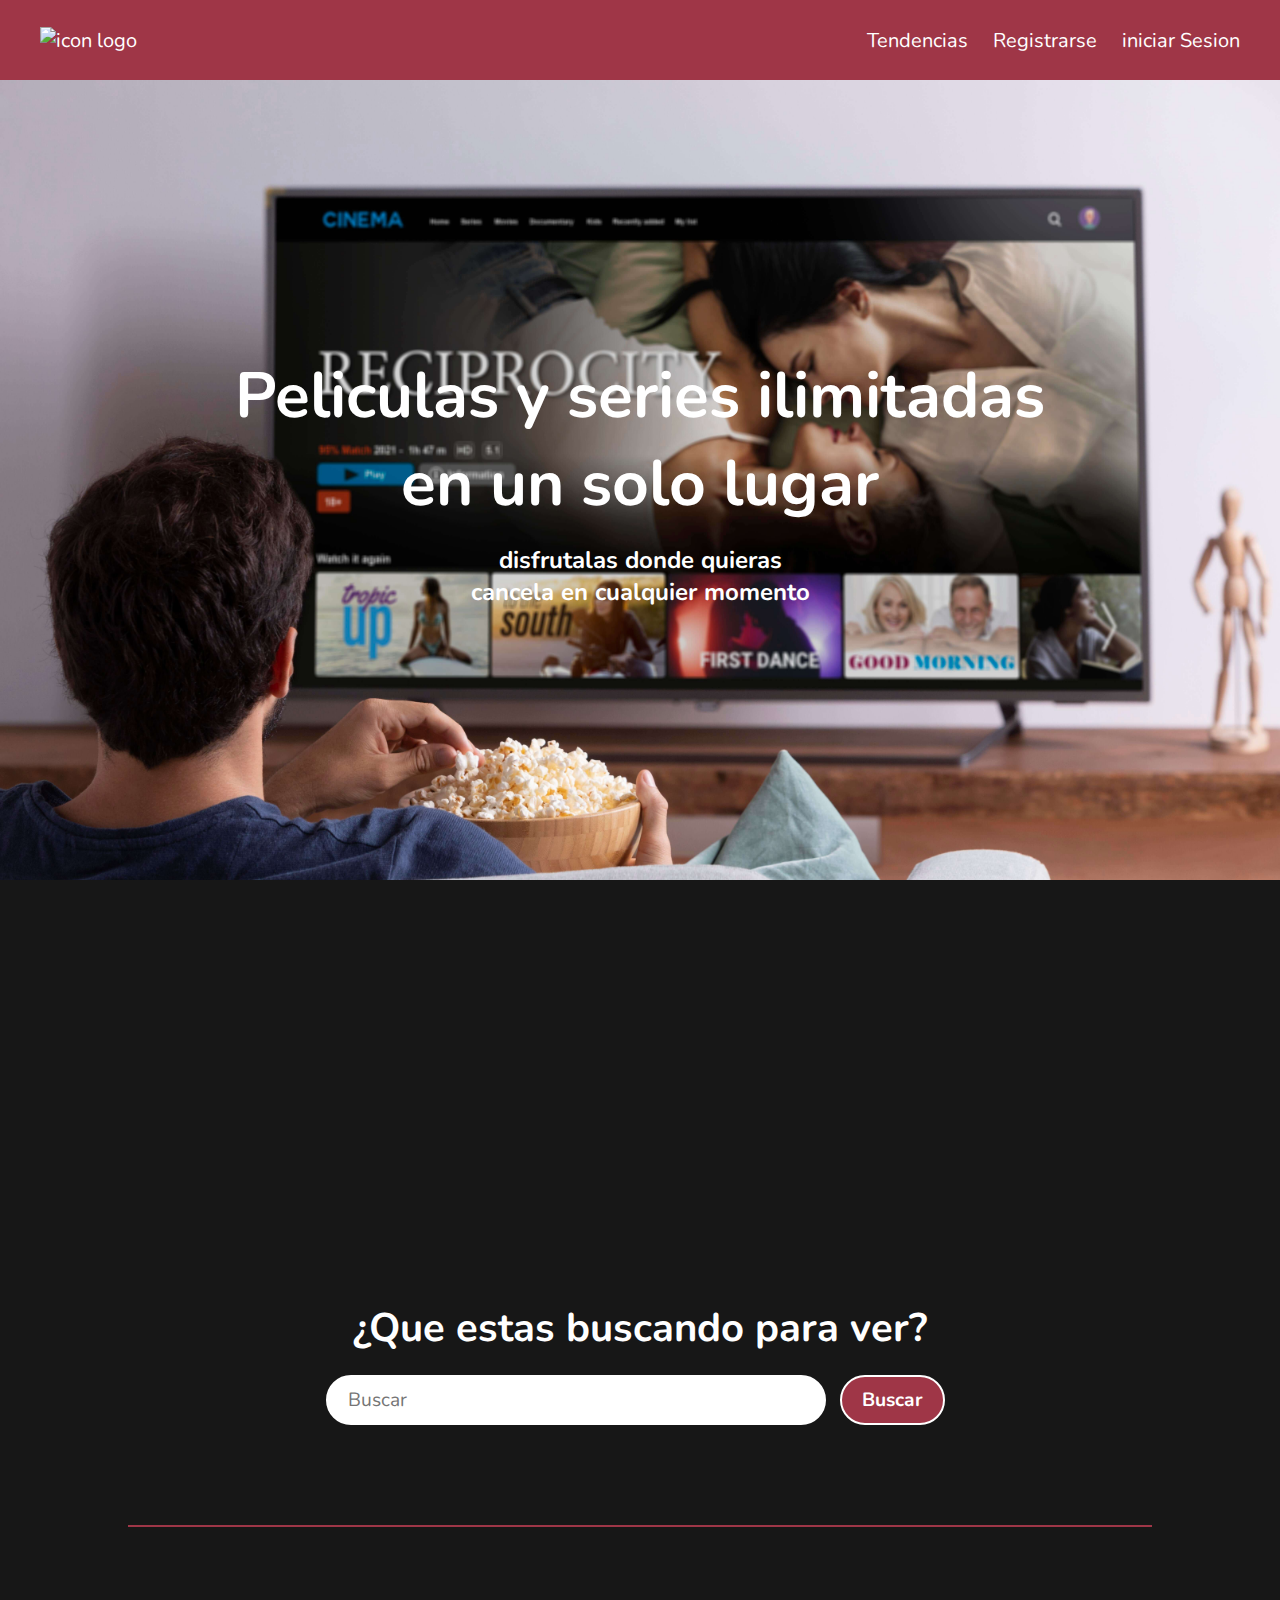
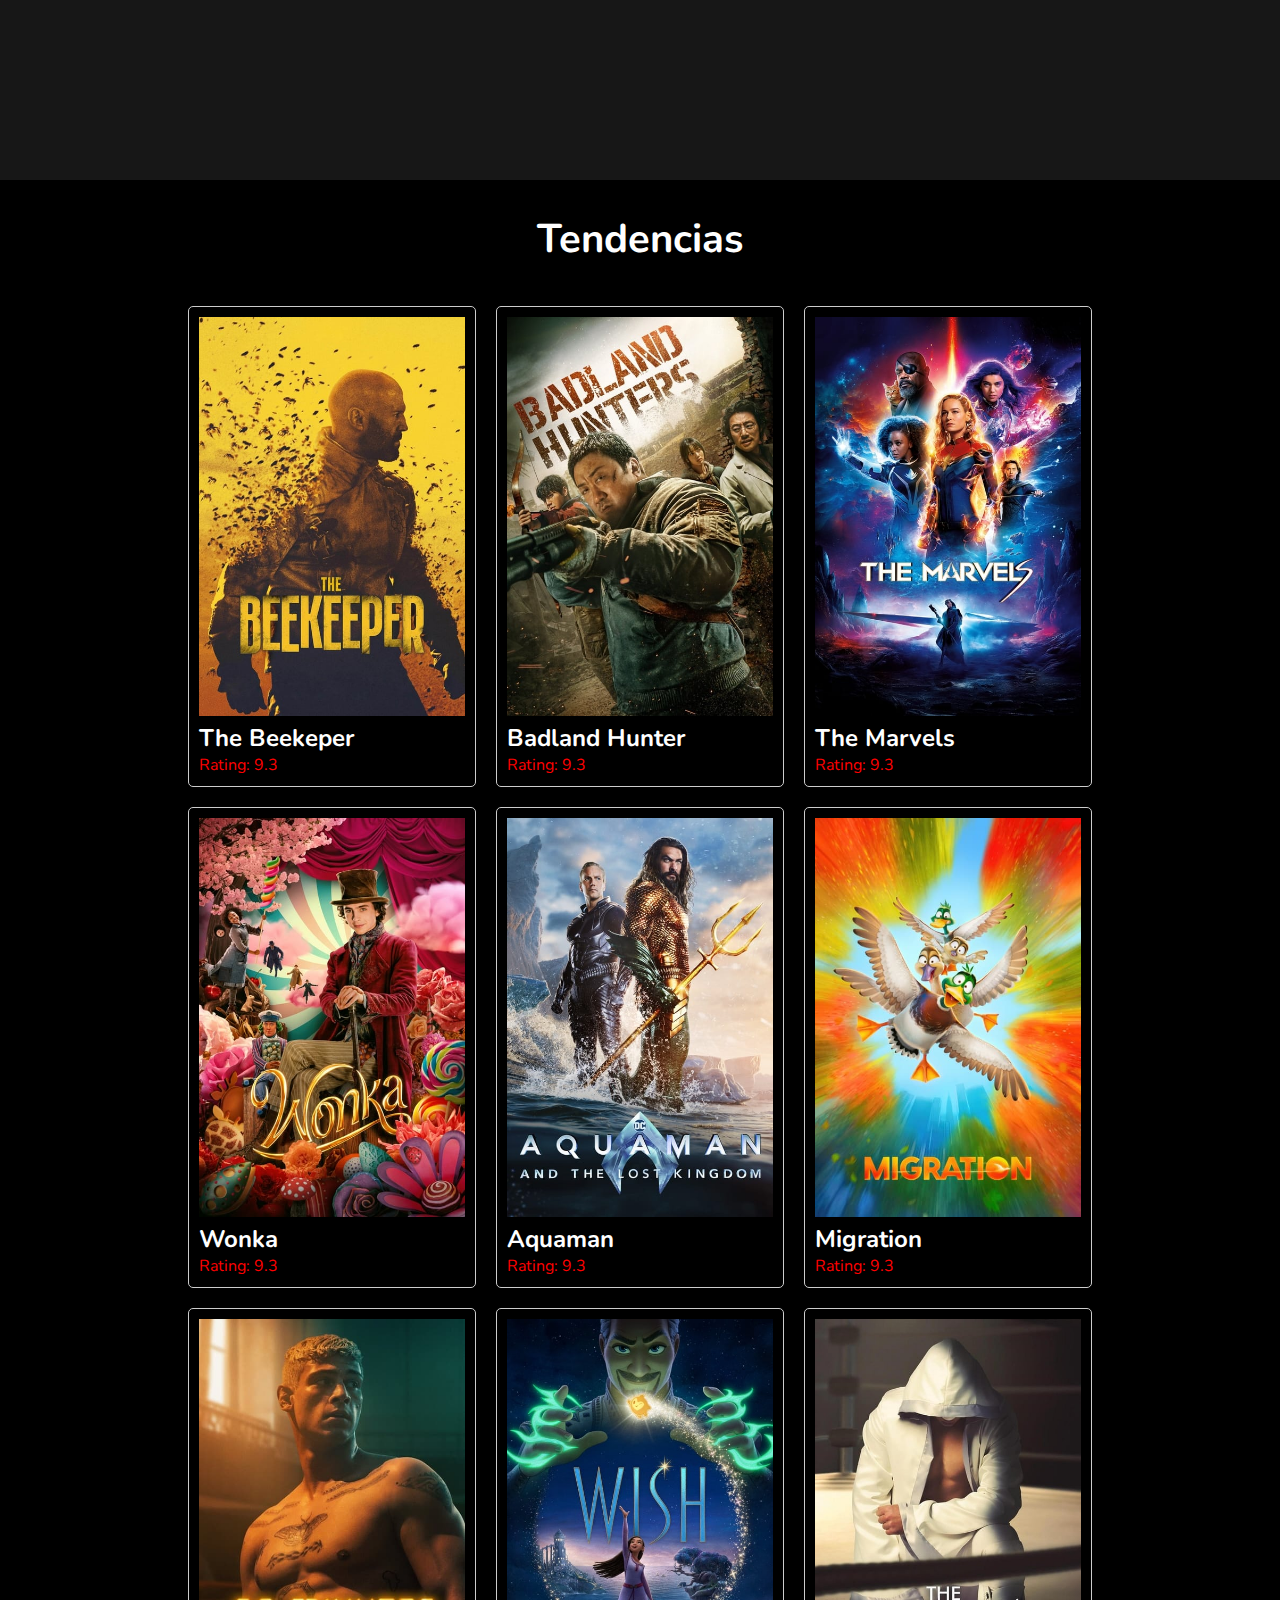
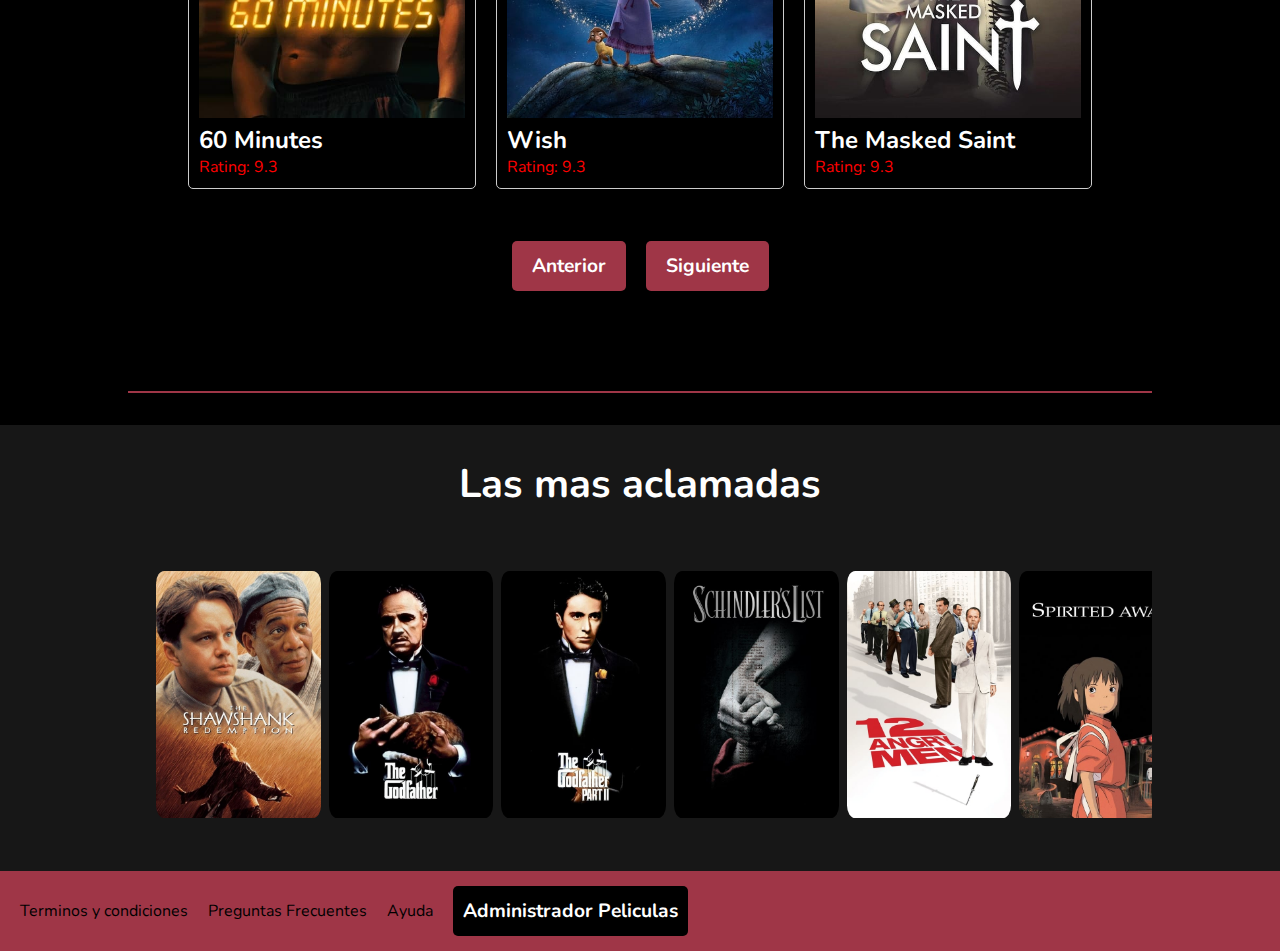
==== index.html @ 3beaef77 "Add files via upload" ====
<!DOCTYPE html>
<html lang="en">
<head>
    <meta charset="UTF-8">
    <meta name="viewport" content="width=device-width, initial-scale=1.0">
    <title>Document</title>
   <link rel="stylesheet" href="styles.css">
    <link href="https://fonts.googleapis.com/css2?family=Nunito:ital,wght@0,200;0,300;0,400;0,500;0,600;0,700;0,800;1,300&display=swap" rel="stylesheet">
    <link rel="stylesheet" href="https://cdn.jsdelivr.net/npm/bootstrap-icons@1.11.3/font/bootstrap-icons.min.css">
<body>
    <header>
        <nav>
          <img class="nav__logo"  src="./favicon.ico" alt="icon logo">
    
            <ul class="nav__list">
                <li>Tendencias</li>
                <li> Registrarse</li>
                <li>iniciar Sesion</li>
            </ul> 
   
        </nav>
    </header>
    <main>
        <section class="title__home"> 
            <h1>Peliculas y series ilimitadas <br>
            en un solo lugar</h1>
            <h2>disfrutalas donde quieras <br>
            cancela en cualquier momento</h2> 
        </section>
        <section class="submit__home">
            <h2>¿Que estas buscando para ver?</h2>
            <form action="submit">
                <input class="search__bar" type="text" placeholder="Buscar">
                <input class="submit__btn" type="submit" value="Buscar">
            </form>
            <hr class="line">
        </section>
    
  
        <section class="trending__home">
            <h3>Tendencias</h3>
            <div class="cards__container" id="cards__container"></div>
            <div class="buttons">         
                <button id="prev__button" class="prev__button">Anterior</button>
                <button id="next__button" class="next__button">Siguiente</button>
            </div>
   
        </section>
        <hr class="line">
        <section class="aclamadas__container">
            <h3>Las mas aclamadas</h3>
            <div class="slider__container">
            <img class="slider__img" src="./assets/img/aclamada_1.jpg" alt="">
            <img class="slider__img"  src="./assets/img/aclamada_2.jpg" alt="">
            <img class="slider__img" src="./assets/img/aclamada_3.jpg"" alt="">
            <img class="slider__img" src="./assets/img/aclamada_4.jpg" alt="">
            <img class="slider__img" src="./assets/img/aclamada_5.jpg" alt="">
            <img class="slider__img" src="./assets/img/aclamada_6.jpg" alt="">
            <img class="slider__img" src="./assets/img/aclamada_7.jpg" alt="">
            <img class="slider__img" src="./assets/img/aclamada_8.jpg" alt="">
            <img class="slider__img" src="./assets/img/aclamada_9.jpg" alt="">
            <img class="slider__img" src="./assets/img/aclamada_10.jpg" alt="">
            <img class="slider__img" src="./assets/img/aclamada_11.jpg" alt="">
            <img class="slider__img" src="./assets/img/aclamada_12.jpg" alt="">
            </div>
        </section>
    </main>
    <footer class="footer__buttons">
    <ul>
        <li>Terminos y condiciones</li>
        <li>Preguntas Frecuentes</li>
        <li> Ayuda</li>
        <li>
            <button class="footer__btn">Administrador Peliculas</button>
        </li>
    </ul>
    <button id="backToTopBtn" onclick="scrollToTop()">
        <i class="bi-arrow-up-circle"></i>
      </button>
    </footer >

  
    <script src="index.js"></script>
</body>
</html>
---- styles.css ----
* {
  margin: 0;
  padding: 0;
  box-sizing: border-box;
  font-family: Nunito, "sans serif";
}
:root {
  --bg-color: #9f3647;
  --text-color: #fff;
  --links-color: #000;
  --main-color: rgb(23, 23, 23);
}
::-webkit-scrollbar {
  background: var(--bg-color);
}
::-webkit-scrollbar-thumb {
  background: var(--bg-color);
}
::-webkit-scrollbar-track {
  background: var(--main-color);
}

header {
  background-color: var(--bg-color);
  color: var(--text-color);
  font-size: 20px;
  height: 80px;
  display: flex;
}
nav {
    display: flex;
    width: 100%;
    align-items: center;
    margin-left: 40px;
    margin-right: 40px;
    padding: 1.5rem 0;
    justify-content: space-between;
}
.nav__list {
    list-style: none;
    display: flex;

}
nav li {
  margin-left: 25px;
  display: flex;
}
nav a {
  color: var(--links-color);
  text-decoration: none;
}

main {
  display: flex;
  flex-direction: column;
  justify-content: center;
  align-items: center;
  background-color: var(--links-color);
  color: var(--text-color);
  height: 100%;
}
.title__home {
  background-image: url("./assets/img/banner-bg.jpg");
  background-size: cover;

  width: 100%;
  display: flex;
  flex-direction: column;
  justify-content: center;
  align-items: center;
  text-align: center;
  height: 800px;
}
.title__home h1 {
  font-size: 64px;
  font-weight: 700;
  margin-bottom: 1rem;
  font-family: Nunito, "sans serif";
}
.submit__home {
  background-color: var(--main-color);
  height: 100vh;
  width: 100%;
  display: flex;
  justify-content: center;
  align-items: center;
  flex-direction: column;
}

.submit__home h2 {
  font-size: 2.5rem;
  font-weight: 700;
  margin-top: 200px;
}

.search__bar {
  margin-top: 1rem;
  width: 500px;
  border: 2px solid var(--text-color);
  font-size: 1.2rem;
  border-radius: 25px;
  padding: 0 20px;
  margin: 20px 0;
  height: 50px;
}
.submit__btn {
  color: var(--text-color);
  background-color: var(--bg-color);
  margin: 20px 10px;
  padding: 0 20px;
  height: 50px;
  border-radius: 25px;
  font-size: 1.2rem;
  font-weight: 700;
  border: 2px solid var(--text-color);
  cursor: pointer;
  transition: transform 0.3s, box-shadow 0.3s;
  display: inline-block;
}
.line {
  border: 1px solid var(--bg-color);
  width: 80%;
  margin: auto;
  margin-top: 5rem;
  margin-bottom: 2rem;
}

.trending__home h3 {
  text-align: center;
  font-size: 2.5rem;
  font-weight: 700;
  margin-bottom: 40px;
  margin-top: 2rem;
}
.cards__container {
  display: grid;
  grid-template-columns: repeat(3, 1fr); /* 3 columnas con el mismo ancho */
  gap: 20px; /* Espacio entre las cards */
}

.card {
  border: 1px solid #ccc;
  border-radius: 5px;
  padding: 10px;
  width: 18rem;
}

.card img {
  max-width: 100%;
}

.card-title {
  font-weight: bold;
}

.card-rating {
  color: #f00; /* Color del rating, por ejemplo, rojo */
}
.next__button,
.prev__button {
  color: var(--text-color);
  background-color: var(--bg-color);
  margin: 20px 10px;
  padding: 0 20px;
  height: 50px;
  border-radius: 5px;
  font-size: 1.2rem;
  font-weight: 700;
  border: none;
  cursor: pointer;
  transition: transform 0.3s, box-shadow 0.3s;
}
.buttons {
  display: flex;
  justify-content: center;
  align-items: center;
  margin-top: 2rem;
}
.aclamadas__container {
  background-color: var(--main-color);
  display: flex;
  flex-direction: column;
  justify-content: center;
  align-items: center;
}
.aclamadas__container h3 {
  text-align: center;
  font-size: 2.5rem;
  font-weight: 700;
  margin-bottom: 40px;
  margin-top: 2rem;
}
.slider__container {
  width: 80%;
  padding: 20px;
  display: flex;
  height: 300px;
  overflow-x: scroll;
  margin-bottom: 20px;
}
.slider__container::-webkit-scrollbar {
  height: 10px;
  width: 50%;
}
.slider__container::-webkit-scrollbar-thumb {
  background: var(--bg-color);
}
.slider__container::-webkit-scrollbar-track {
  background: var(--main-color);
}

.slider__img {
  border-radius: 5%;
  width: 95%;
  height: 95%;
  object-fit: cover;
  margin-left: 0.5rem;
}
.footer__buttons {
  height: 80px;
  background-color: var(--bg-color);
  display: flex;
  flex-direction: row;
  justify-content: space-between;
  align-items: center;
}
.footer__buttons ul {
  justify-content: center;
  display: flex;
  list-style: none;
  align-items: center;
}
.footer__buttons li {
  margin-left: 20px;
}
.footer__btn {
  color: var(--text-color);
  background-color: var(--links-color);

  padding: 0 10px;
  height: 50px;
  border-radius: 5px;
  font-size: 1.2rem;
  font-weight: 700;
  border: none;
  cursor: pointer;
  transition: transform 0.3s, box-shadow 0.3s;
}


button#backToTopBtn {
  position: fixed;
  bottom: 20px;
  right: 20px;
  background-color: #0000;
  color: lightgray;
  border: none;
  border-radius: 50%;
  width: 60px;
  height: 60px;
  cursor: pointer;
  transition: opacity 0.3s, visibility 0.3s;
  opacity: 0;
  visibility: hidden;
}

button#backToTopBtn i {
  font-size: 45px;
}

button#backToTopBtn.show {
  opacity: 1;
  visibility: visible;
}
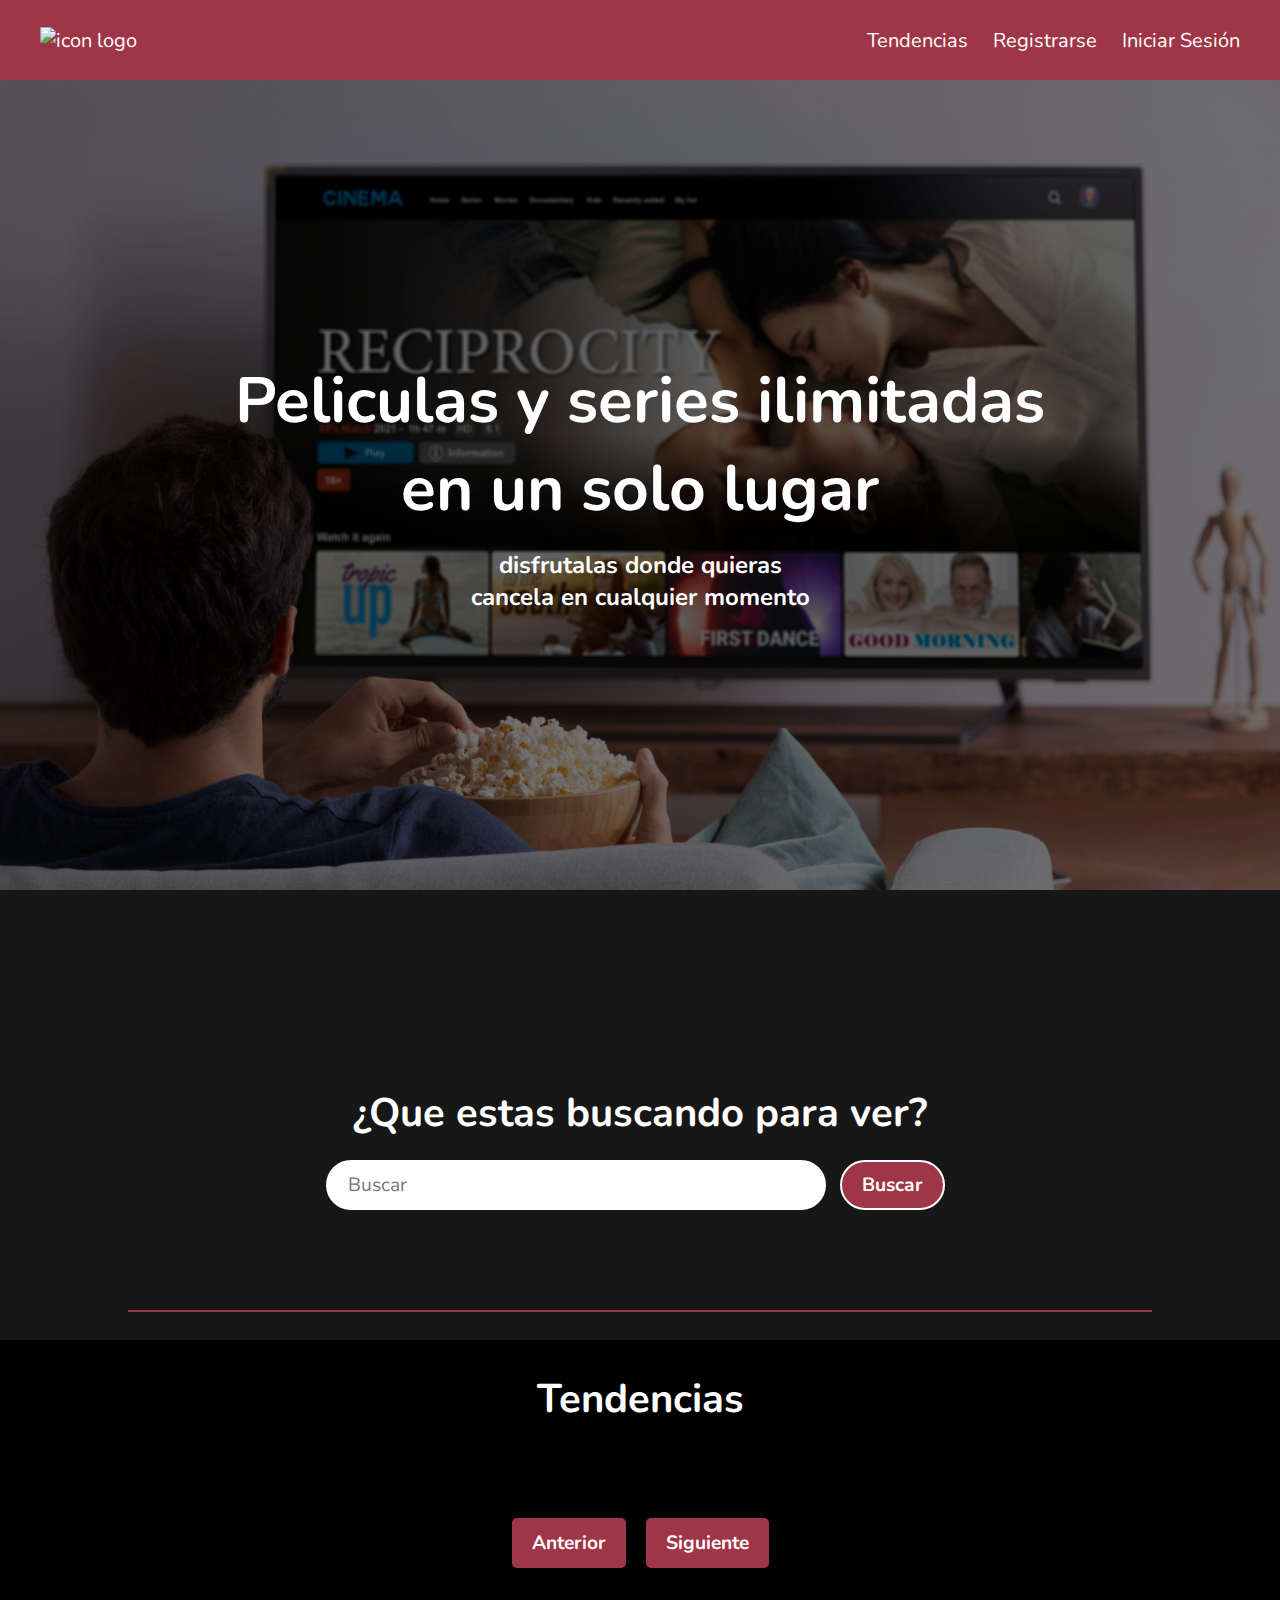
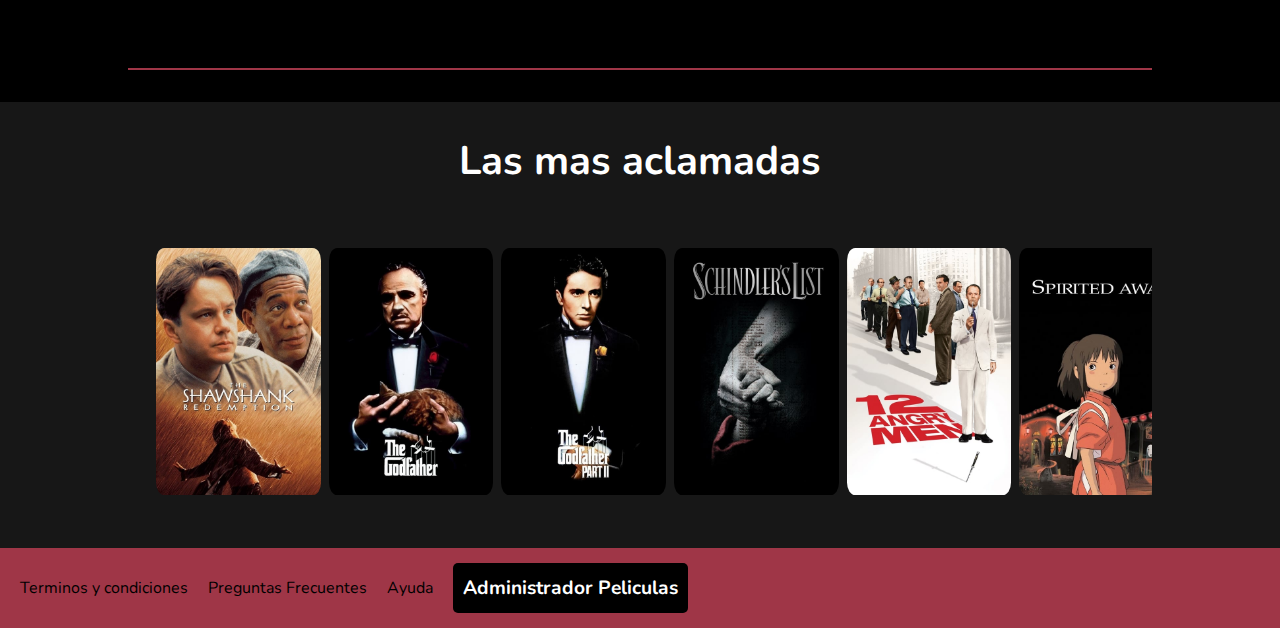
==== commit 97ff797e: "se integro la api y se agregaron las paginas de registro y login" ====
--- a/index.html
+++ b/index.html
@@ -13,9 +13,9 @@
           <img class="nav__logo"  src="./favicon.ico" alt="icon logo">
     
             <ul class="nav__list">
-                <li>Tendencias</li>
-                <li> Registrarse</li>
-                <li>iniciar Sesion</li>
+                <li><a href="#trending">Tendencias</a></li>
+                <li><a href="/pages/register.html">Registrarse</a></li>
+                <li><a href="/pages/login.html">Iniciar Sesión</a></li>
             </ul> 
    
         </nav>
@@ -37,7 +37,7 @@
         </section>
     
   
-        <section class="trending__home">
+        <section class="trending__home" id="trending">
             <h3>Tendencias</h3>
             <div class="cards__container" id="cards__container"></div>
             <div class="buttons">         
@@ -47,7 +47,7 @@
    
         </section>
         <hr class="line">
-        <section class="aclamadas__container">
+         <section class="aclamadas__container">
             <h3>Las mas aclamadas</h3>
             <div class="slider__container">
             <img class="slider__img" src="./assets/img/aclamada_1.jpg" alt="">
@@ -81,5 +81,6 @@
 
   
     <script src="index.js"></script>
+    <script src="https://cdn.jsdelivr.net/npm/sweetalert2@11"></script>
 </body>
 </html>--- a/styles.css
+++ b/styles.css
@@ -46,7 +46,7 @@
   display: flex;
 }
 nav a {
-  color: var(--links-color);
+  color: var(--text-color);
   text-decoration: none;
 }
 
@@ -60,16 +60,17 @@
   height: 100%;
 }
 .title__home {
-  background-image: url("./assets/img/banner-bg.jpg");
+  background:linear-gradient(to right top, #0000008a, #0000008a), url(../assets/img/banner-bg.jpg);
   background-size: cover;
 
+  background-position: center;
+  height: 90vh;
+  display: flex;
+  flex-direction: column;
+  justify-content: center;
+  align-items: center;
+  text-align: center;
   width: 100%;
-  display: flex;
-  flex-direction: column;
-  justify-content: center;
-  align-items: center;
-  text-align: center;
-  height: 800px;
 }
 .title__home h1 {
   font-size: 64px;
@@ -79,7 +80,7 @@
 }
 .submit__home {
   background-color: var(--main-color);
-  height: 100vh;
+  height: 50vh;
   width: 100%;
   display: flex;
   justify-content: center;
@@ -271,4 +272,5 @@
 button#backToTopBtn.show {
   opacity: 1;
   visibility: visible;
-}+}
+
